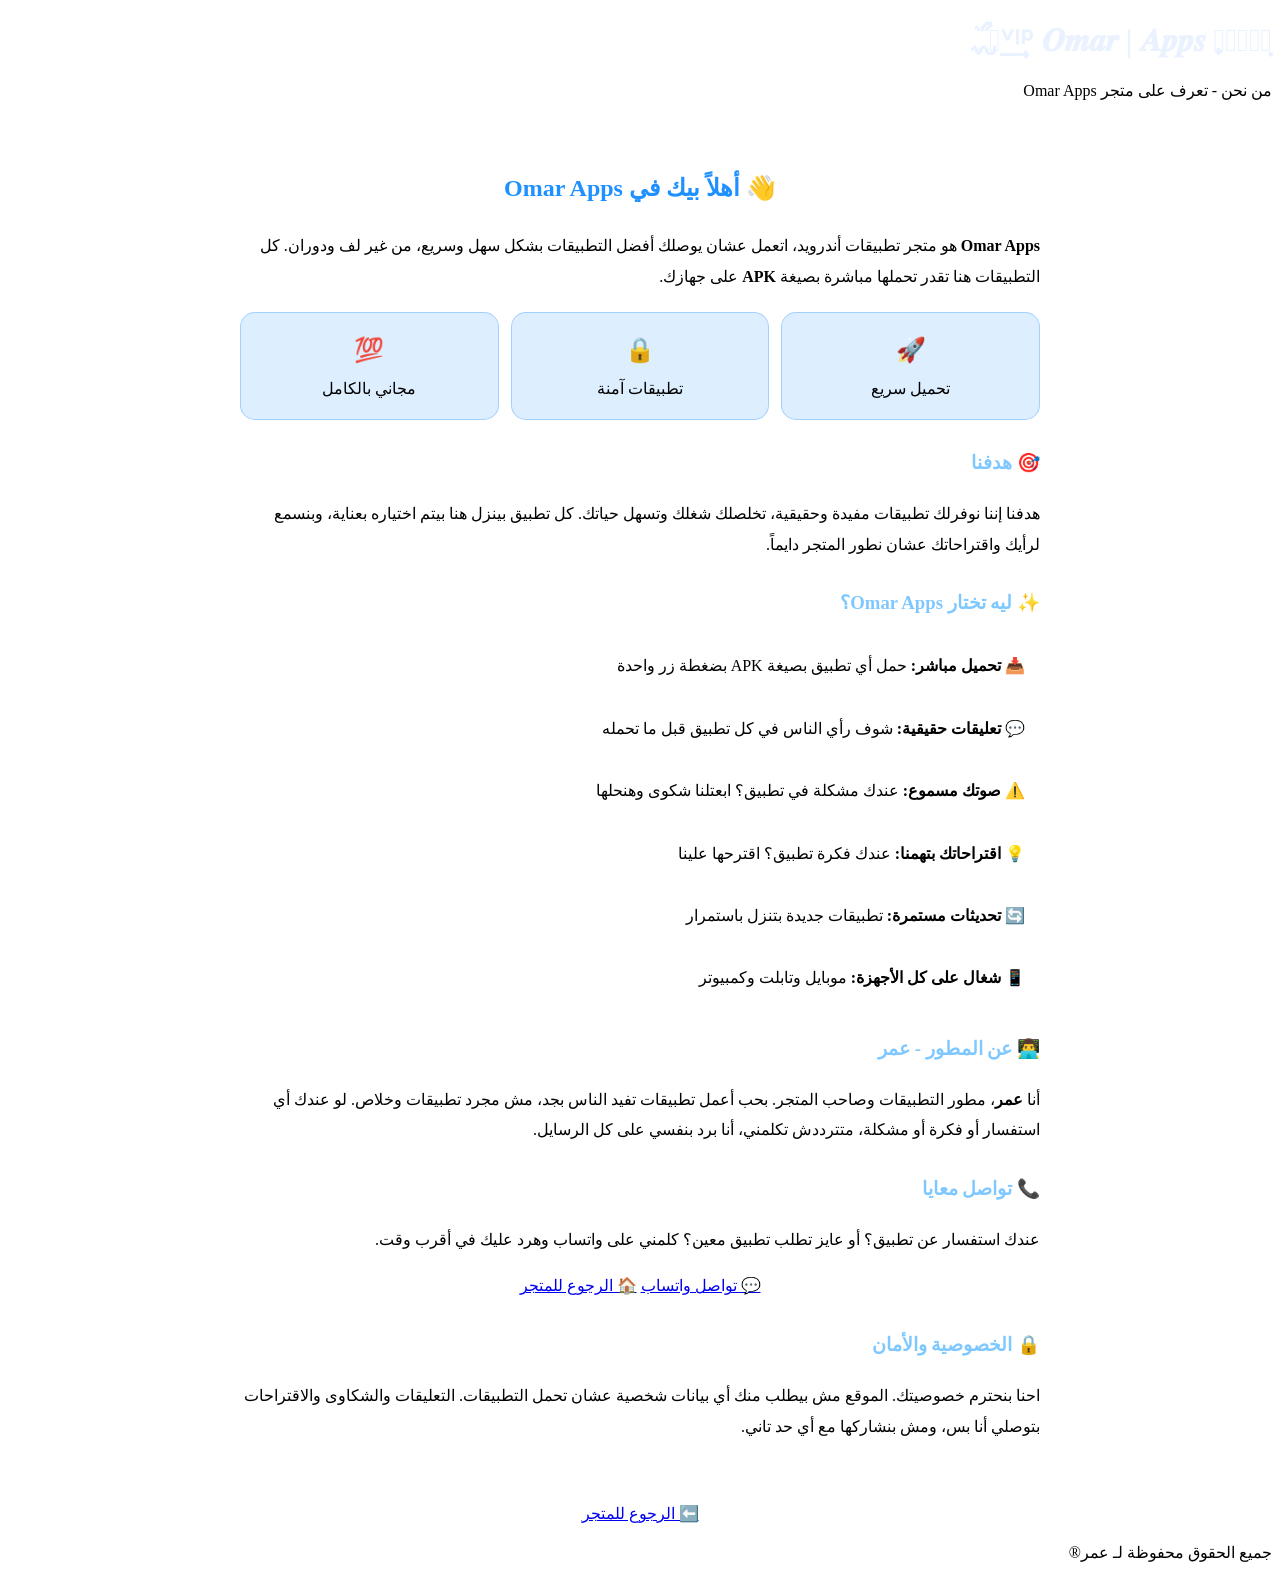
==== about.html @ f81579b6 "Add files via upload" ====
<!DOCTYPE html>
<html lang="ar" dir="rtl">
<head>
<meta charset="UTF-8">
<meta name="viewport" content="width=device-width, initial-scale=1.0">
<title>من نحن | Omar Apps</title>
<link rel="stylesheet" href="css/style.css">
<style>
  .about-box{
    max-width:800px;
    margin:20px auto;
    background:rgba(255,255,255,.06);
    border:1px solid rgba(255,255,255,.15);
    border-radius:20px;
    padding:25px;
    text-align:right;
    line-height:1.9;
  }
  .about-box h2{color:#1E90FF;text-align:center}
  .about-box h3{color:#7EC8FF;margin-top:25px}
  .feature-list{list-style:none;padding:0}
  .feature-list li{
    background:rgba(255,255,255,.06);
    padding:12px 15px;
    margin:8px 0;
    border-radius:12px;
  }
  .back-btn{text-align:center;margin:20px}
  .stats{
    display:grid;
    grid-template-columns:repeat(3,1fr);
    gap:12px;
    text-align:center;
    margin:20px 0;
  }
  .stat{
    background:rgba(30,144,255,.15);
    border:1px solid rgba(30,144,255,.3);
    padding:15px;
    border-radius:15px;
  }
  .stat b{font-size:24px;display:block;color:#7EC8FF}
</style>
</head>
<body>

<header class="header">
  <!-- نفس العنوان - اضغط عليه للذهاب للرئيسية -->
  <a href="index.html" style="text-decoration:none;color:#EAF2FF">
    <h1 class="site-title">𓄂ᬼᵛ͢ᵎᵖ 𝑶𝒎𝒂𝒓 | 𝑨𝒑𝒑𝒔 𖥨᩠݂ׄ︢︣𓆣</h1>
  </a>
  <p>من نحن - تعرف على متجر Omar Apps</p>
</header>

<main>
  <div class="about-box">
    <h2>👋 أهلاً بيك في Omar Apps</h2>
    <p>
      <b>Omar Apps</b> هو متجر تطبيقات أندرويد، اتعمل عشان يوصلك أفضل التطبيقات
      بشكل سهل وسريع، من غير لف ودوران.
      كل التطبيقات هنا تقدر تحملها مباشرة بصيغة <b>APK</b> على جهازك.
    </p>

    <div class="stats">
      <div class="stat"><b>🚀</b><span>تحميل سريع</span></div>
      <div class="stat"><b>🔒</b><span>تطبيقات آمنة</span></div>
      <div class="stat"><b>💯</b><span>مجاني بالكامل</span></div>
    </div>

    <h3>🎯 هدفنا</h3>
    <p>
      هدفنا إننا نوفرلك تطبيقات مفيدة وحقيقية، تخلصلك شغلك وتسهل حياتك.
      كل تطبيق بينزل هنا بيتم اختياره بعناية، وبنسمع لرأيك واقتراحاتك
      عشان نطور المتجر دايماً.
    </p>

    <h3>✨ ليه تختار Omar Apps؟</h3>
    <ul class="feature-list">
      <li>📥 <b>تحميل مباشر:</b> حمل أي تطبيق بصيغة APK بضغطة زر واحدة</li>
      <li>💬 <b>تعليقات حقيقية:</b> شوف رأي الناس في كل تطبيق قبل ما تحمله</li>
      <li>⚠️ <b>صوتك مسموع:</b> عندك مشكلة في تطبيق؟ ابعتلنا شكوى وهنحلها</li>
      <li>💡 <b>اقتراحاتك بتهمنا:</b> عندك فكرة تطبيق؟ اقترحها علينا</li>
      <li>🔄 <b>تحديثات مستمرة:</b> تطبيقات جديدة بتنزل باستمرار</li>
      <li>📱 <b>شغال على كل الأجهزة:</b> موبايل وتابلت وكمبيوتر</li>
    </ul>

    <h3>👨‍💻 عن المطور - عمر</h3>
    <p>
      أنا <b>عمر</b>، مطور التطبيقات وصاحب المتجر.
      بحب أعمل تطبيقات تفيد الناس بجد، مش مجرد تطبيقات وخلاص.
      لو عندك أي استفسار أو فكرة أو مشكلة، متترددش تكلمني،
      أنا برد بنفسي على كل الرسايل.
    </p>

    <h3>📞 تواصل معايا</h3>
    <p>
      عندك استفسار عن تطبيق؟ أو عايز تطلب تطبيق معين؟
      كلمني على واتساب وهرد عليك في أقرب وقت.
    </p>
    <div style="text-align:center">
      <a class="btn" href="https://wa.me/201222971153?text=%D9%85%D8%B1%D8%AD%D8%A8%D8%A7%D9%8B%20%D9%84%D8%AF%D9%8A%20%D8%A7%D8%B3%D8%AA%D9%81%D8%B3%D8%A7%D8%B1%20%D8%A8%D8%B4%D8%A3%D9%86%20%D8%AA%D8%B7%D8%A8%D9%8A%D9%82%D8%A7%D8%AA%D9%83%20%F0%9F%90%A6%F0%9F%8D%89" target="_blank">💬 تواصل واتساب</a>
      <a class="btn" href="index.html">🏠 الرجوع للمتجر</a>
    </div>

    <h3>🔒 الخصوصية والأمان</h3>
    <p>
      احنا بنحترم خصوصيتك. الموقع مش بيطلب منك أي بيانات شخصية
      عشان تحمل التطبيقات. التعليقات والشكاوى والاقتراحات
      بتوصلي أنا بس، ومش بنشاركها مع أي حد تاني.
    </p>
  </div>

  <div class="back-btn">
    <a class="btn" href="index.html">⬅️ الرجوع للمتجر</a>
  </div>
</main>

<footer>جميع الحقوق محفوظة لـ عمر®</footer>

</body>
</html>
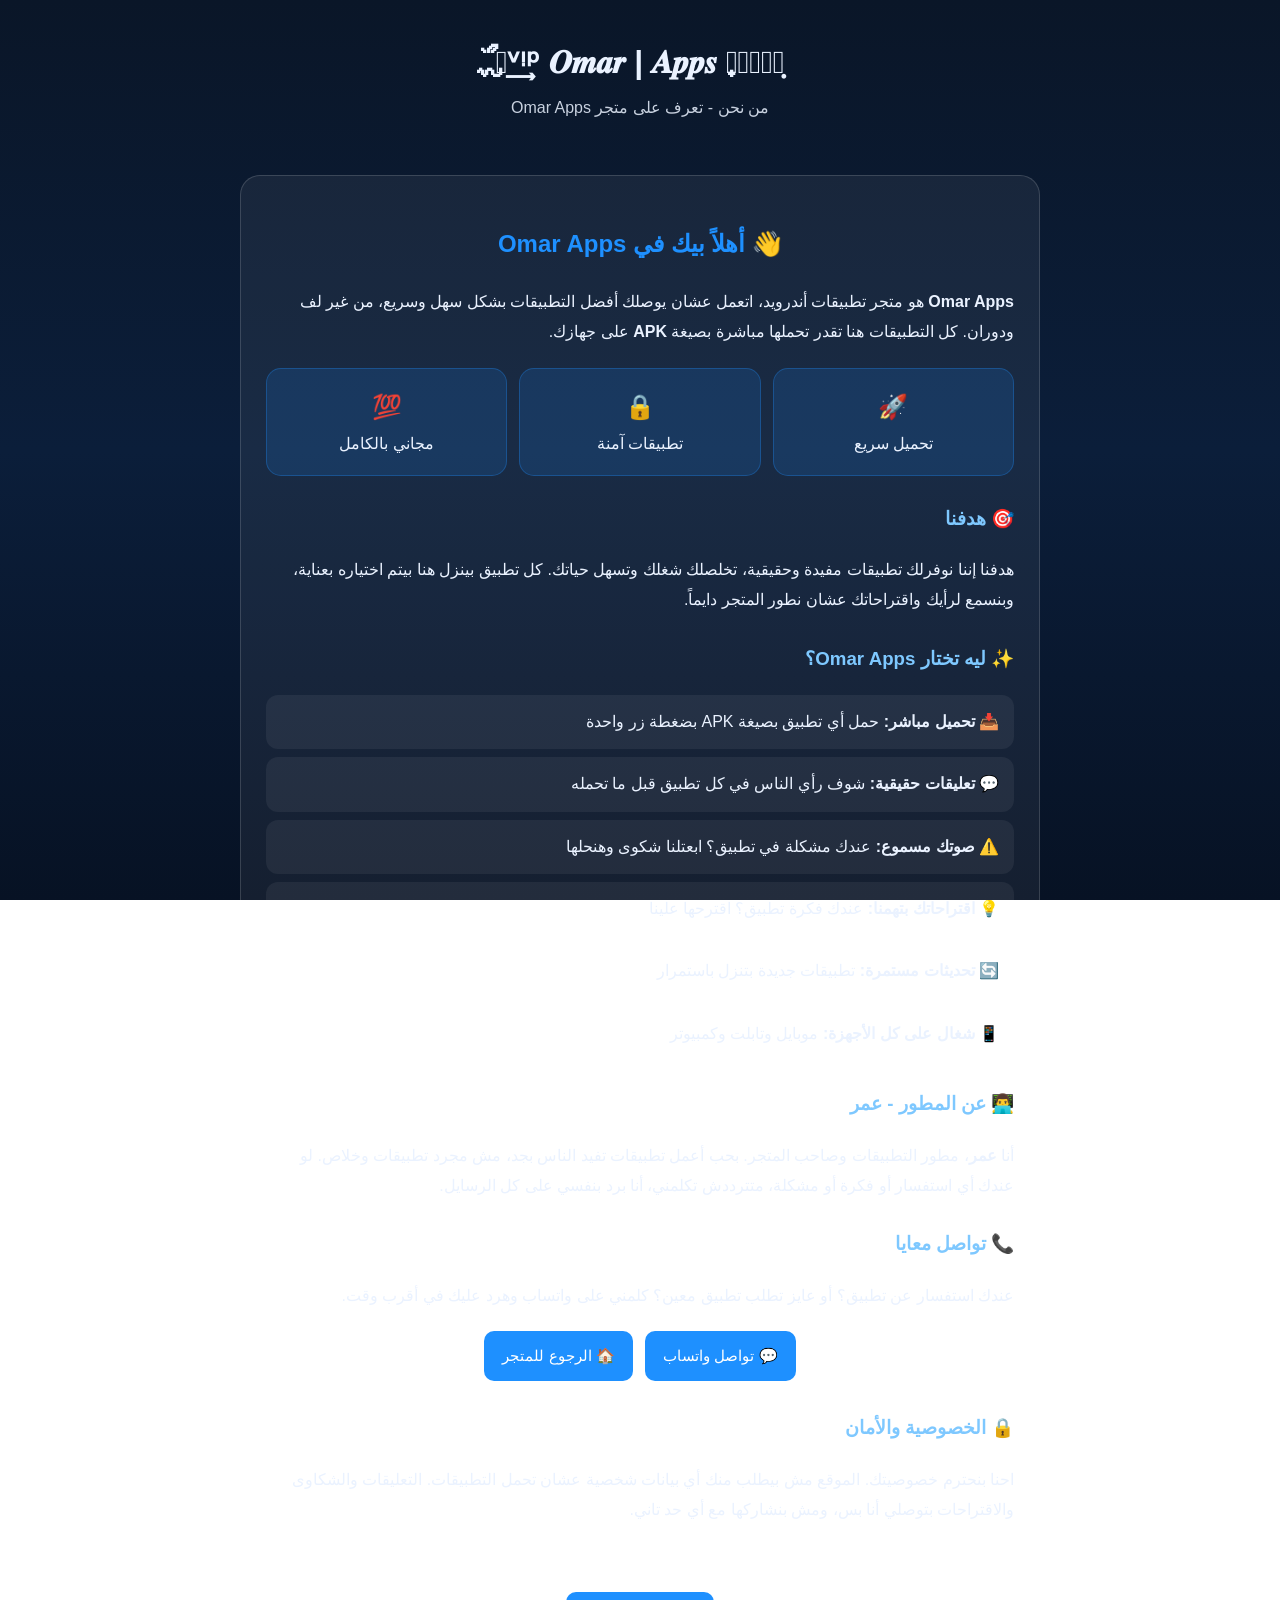
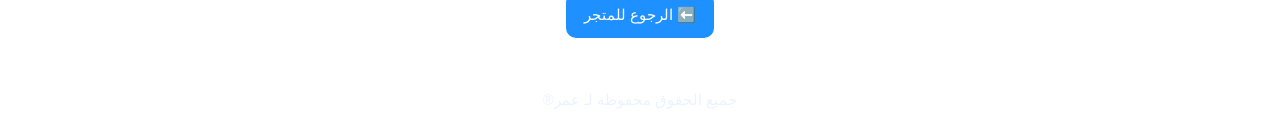
==== commit 6a7bcd8e: "about.html" ====
--- a/about.html
+++ b/about.html
@@ -4,7 +4,7 @@
 <meta charset="UTF-8">
 <meta name="viewport" content="width=device-width, initial-scale=1.0">
 <title>من نحن | Omar Apps</title>
-<link rel="stylesheet" href="css/style.css">
+<link rel="stylesheet" href="style.css">
 <style>
   .about-box{
     max-width:800px;
@@ -118,4 +118,4 @@
 <footer>جميع الحقوق محفوظة لـ عمر®</footer>
 
 </body>
-</html>+</html>
--- a/style.css
+++ b/style.css
@@ -0,0 +1,321 @@
+/* ==========================================
+   Omar Apps - ملف التنسيق
+   اللون الأساسي: أزرق غامق
+   ========================================== */
+
+/* --- الأساسيات --- */
+*{
+  box-sizing:border-box;
+}
+
+body{
+  margin:0;
+  padding:0;
+  font-family:'Segoe UI', Tahoma, Arial, sans-serif;
+  background:linear-gradient(180deg, #0A1628 0%, #0B1E3A 50%, #071224 100%);
+  background-attachment:fixed;
+  color:#EAF2FF;
+  text-align:center;
+  min-height:100vh;
+  line-height:1.6;
+}
+
+a{color:#7EC8FF}
+
+/* --- رأس الصفحة --- */
+.header{
+  padding:40px 16px 20px;
+}
+
+.site-title{
+  cursor:pointer;
+  font-size:32px;
+  margin:0 0 10px;
+  line-height:1.4;
+  /* العنوان هو زر سري، بس شكله عادي */
+  user-select:none;
+}
+
+.site-title:hover{
+  opacity:.9;
+}
+
+.header p{
+  opacity:.85;
+  margin:8px 0 15px;
+}
+
+/* --- الأزرار --- */
+.btn,
+button{
+  background:#1E90FF;
+  color:#fff;
+  border:0;
+  padding:11px 18px;
+  border-radius:10px;
+  cursor:pointer;
+  text-decoration:none;
+  display:inline-block;
+  margin:4px;
+  font-size:15px;
+  font-family:inherit;
+  transition:.2s;
+}
+
+.btn:hover,
+button:hover{
+  background:#1873CC;
+  transform:translateY(-1px);
+}
+
+button:disabled{
+  background:#555;
+  cursor:not-allowed;
+  transform:none;
+  opacity:.7;
+}
+
+/* --- حقول الإدخال --- */
+input,
+textarea,
+select{
+  width:100%;
+  padding:11px 12px;
+  margin:6px 0;
+  border-radius:10px;
+  border:1px solid #335;
+  background:rgba(255,255,255,.08);
+  color:#fff;
+  font-family:inherit;
+  font-size:15px;
+  outline:none;
+}
+
+input:focus,
+textarea:focus{
+  border-color:#1E90FF;
+  background:rgba(255,255,255,.12);
+}
+
+input::placeholder,
+textarea::placeholder{
+  color:rgba(255,255,255,.5);
+}
+
+textarea{
+  min-height:90px;
+  resize:vertical;
+}
+
+/* بحث */
+#searchInput{
+  max-width:450px;
+  margin:15px auto 0;
+  display:block;
+  background:rgba(255,255,255,.1);
+  border-radius:25px;
+  padding:12px 20px;
+}
+
+/* --- شبكة التطبيقات --- */
+.grid{
+  display:grid;
+  grid-template-columns:repeat(auto-fill, minmax(260px, 1fr));
+  gap:16px;
+  padding:20px;
+  max-width:1200px;
+  margin:0 auto;
+}
+
+.card{
+  background:rgba(255,255,255,.08);
+  border:1px solid rgba(255,255,255,.15);
+  border-radius:16px;
+  padding:18px;
+  transition:.2s;
+}
+
+.card:hover{
+  transform:translateY(-3px);
+  border-color:rgba(30,144,255,.5);
+  box-shadow:0 10px 25px rgba(0,0,0,.3);
+}
+
+.card img{
+  width:90px;
+  height:90px;
+  object-fit:cover;
+  border-radius:20px;
+  background:#0B1E3A;
+}
+
+.card h3{
+  margin:12px 0 5px;
+  font-size:20px;
+}
+
+.card p{
+  margin:8px 0;
+  font-size:14px;
+  opacity:.9;
+}
+
+.card hr{
+  border:0;
+  border-top:1px solid rgba(255,255,255,.15);
+  margin:15px 0;
+}
+
+/* --- أقسام الشكاوى والاقتراحات والتواصل --- */
+.forms{
+  display:grid;
+  grid-template-columns:repeat(auto-fit, minmax(280px, 1fr));
+  gap:16px;
+  padding:20px;
+  max-width:1200px;
+  margin:0 auto;
+}
+
+.forms > div{
+  background:rgba(255,255,255,.06);
+  border:1px solid rgba(255,255,255,.1);
+  padding:18px;
+  border-radius:16px;
+  text-align:right;
+}
+
+.forms h2{
+  margin-top:0;
+  text-align:center;
+  font-size:19px;
+}
+
+/* --- الفوتر --- */
+footer{
+  padding:25px 16px;
+  opacity:.9;
+  font-size:15px;
+  border-top:1px solid rgba(255,255,255,.1);
+  margin-top:20px;
+}
+
+footer a{
+  text-decoration:none;
+}
+
+footer a:hover{
+  text-decoration:underline;
+}
+
+/* --- النوافذ المنبثقة - كلمة المرور ولوحة التحكم --- */
+.modal{
+  position:fixed;
+  inset:0;
+  background:rgba(0,0,0,.75);
+  display:flex;
+  align-items:center;
+  justify-content:center;
+  z-index:99;
+  padding:15px;
+}
+
+.modal-box{
+  background:#0B1E3A;
+  border:1px solid rgba(255,255,255,.15);
+  padding:22px;
+  border-radius:16px;
+  width:90%;
+  max-width:480px;
+  max-height:90vh;
+  overflow-y:auto;
+  text-align:right;
+  box-shadow:0 20px 50px rgba(0,0,0,.5);
+}
+
+.modal-box.large{
+  max-width:700px;
+}
+
+.modal-box h3{
+  text-align:center;
+  margin-top:0;
+  color:#7EC8FF;
+}
+
+.modal-box h4{
+  color:#7EC8FF;
+  margin-top:20px;
+  border-bottom:1px solid rgba(255,255,255,.15);
+  padding-bottom:8px;
+}
+
+.modal-box label{
+  display:block;
+  text-align:right;
+  margin:10px 0 5px;
+  font-size:14px;
+}
+
+.modal-box hr{
+  border:0;
+  border-top:1px solid rgba(255,255,255,.15);
+  margin:20px 0;
+}
+
+.hidden{
+  display:none !important;
+}
+
+#passError{
+  color:#ff6b6b;
+  text-align:center;
+  font-weight:bold;
+}
+
+#apkInfo{
+  font-size:13px;
+  color:#7EC8FF;
+  background:rgba(30,144,255,.1);
+  padding:8px;
+  border-radius:8px;
+}
+
+#previewImage{
+  display:block;
+  margin:10px auto;
+  border:2px solid #1E90FF;
+}
+
+/* --- للموبايل --- */
+@media (max-width: 600px){
+  .site-title{
+    font-size:24px;
+  }
+  .grid{
+    grid-template-columns:1fr;
+    padding:12px;
+  }
+  .forms{
+    grid-template-columns:1fr;
+    padding:12px;
+  }
+  .modal-box{
+    padding:16px;
+    width:95%;
+  }
+  .header{
+    padding:25px 12px 10px;
+  }
+}
+
+/* --- شريط التمرير --- */
+::-webkit-scrollbar{
+  width:8px;
+}
+::-webkit-scrollbar-track{
+  background:#0A1628;
+}
+::-webkit-scrollbar-thumb{
+  background:#1E90FF;
+  border-radius:10px;
+}
